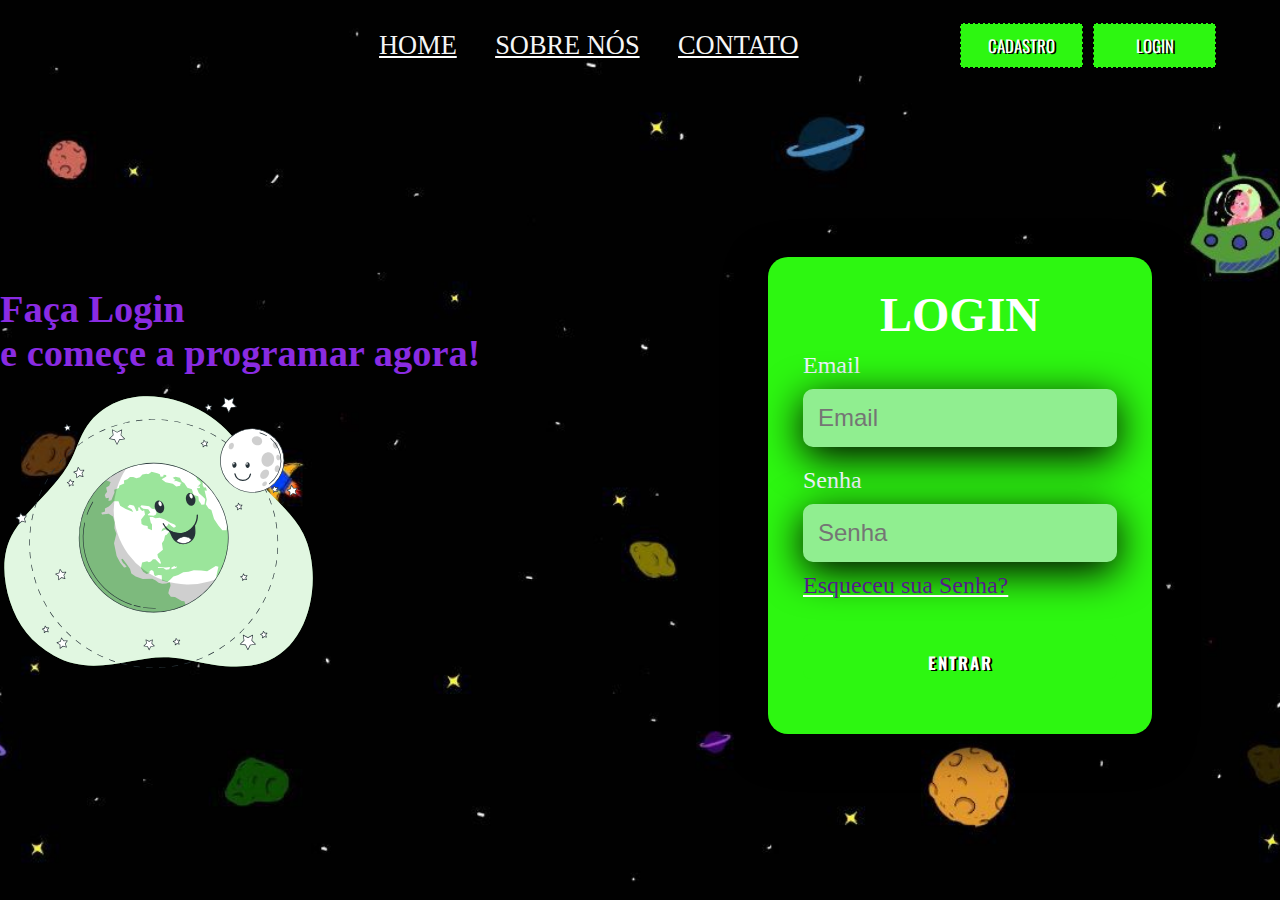
==== index.html @ e677e5da "Rename login.html to index.html" ====
<!DOCTYPE html>
<html lang="pt-br">

<head>
    <meta charset="UTF-8">
    <meta http-equiv="X-UA-Compatible" content="IE=edge">
    <meta name="viewport" content="width=device-width, initial-scale=1.0">
    <title>Login</title>
    <link rel="stylesheet" href="login.css">
</head>

<body onresize="mudarTamanho()">
    <nav class="nav1">
        <div class="logo" id="div-abrir">
            <span id="burguer" class="material-symbols-outlined" onclick="abrir()"><img src="menu.png"
                    alt=""></span>
        </div>

        <div class="topicos" id="itens">
            <a href="">
                <p>HOME</p>
            </a>
            <a href="">
                <p>SOBRE NÓS</p>
            </a>
            <a href="">
                <p>CONTATO</p>
            </a>
        </div>

        <div class="botoes">
            <button id="botao1">CADASTRO</button>
            <button id="botao2">LOGIN</button>
        </div>
    </nav>
    <main class="main-login">
       <div class="left-login">
        <h1>Faça Login<br>e começe a programar agora!
            <img src="earth-and-moon-animate.svg" class="left-login-image" alt="crianças">
        </h1>
       </div>

       <div class="right-login">
        <div class="card-login">
            <h1>LOGIN</h1>
            <div class="textfield">
                <label for="Email">Email</label>
                <input type="text" name="Email" placeholder="Email">
            </div>
            <div class="textfield">
                <label for="senha">Senha</label>
                <input type="password" name="senha" placeholder="Senha">
                <a href="" >Esqueceu sua Senha?</a>
            </div>
            <button class="btn-login">ENTRAR</button>
        </div>
       </div>

    </main>
    <script src="login.js"></script>
</body>























</html>
---- login.css ----
/* Fontes */

@import url("http://fonts.cdnfonts.com/css/gagalin");
@import url('https://fonts.googleapis.com/css2?family=Oswald&display=swap');

/* Fim Fontes */


/* Formatação Universal */
* {
  margin: 0px;
  padding: 0px;
  box-sizing: border-box;
}

body {
  background-image: url(fundo.jpeg);
  background-repeat: no-repeat;
  background-size: cover;
  background-position: center;
  font-size: 24px;
}
body *{
    box-sizing: border-box;
}
a {
  text-decoration-color: white;
}

button {
  text-shadow: 2px 1px 0px rgba(0, 0, 0, 1);
  font-family: 'Oswald', sans-serif;
  font-size: 0.7em;
  color: white;
  border: dashed black 1px;
  background-color: rgba(45, 247, 17, 255);
  height: 45px;
  width: 155px;
  margin-top: 5%;
}

button:hover {
  cursor: pointer;
  background-color: bisque;
  transition: 0.3s all;
}

/* Fim Formatação Universal */

/* Nav */
.nav1 {
  width: 100%;
  height: 10vh;
  display: flex;
  flex-direction: row;
  justify-content: space-between;
  align-items: center;
}


nav p {
  text-shadow: 2px 1px 0px rgba(0, 0, 0, 1);
  font-family: "Gagalin";
  font-size: 1.1em;
  color: whitesmoke;
}

.logo {
  height: 5vh;
  flex-direction: row;
  align-items: center;
  justify-content: center;
  margin-left: 6%;
}

.topicos {
  width: 50%;
  height: 5vh;
  display: flex;
  flex-direction: row;
  align-items: center;
  justify-content: center;
  gap: 6%;
  margin-left: 11%;
}

nav p:hover {
  transform: scale(1.1);
  transition: 0.2s all;
}

.botoes {
  width: 20%;
  height: 3vh;
  display: flex;
  flex-direction: row;
  align-items: center;
  column-gap: 10px;
  margin-right: 5%;
  margin-bottom: 1%;
}

span#burguer {
  display: none;
}

#itens{
  display: flex;
}


/* Main */

main{
    font-family: "Gagalin";
  height: 90vh;
  display: flex;
  justify-content: center;
  align-items: center;
}

.left-login{
    width: 50vw;
    height: 90vh;
    display: flex;
    justify-content: center;
    align-items: center;
}
.left-login >h1 {
    font-size: 3vw;
    color: blueviolet;
}

.left-login-image{
    width: 25vw;
}
.right-login{
    width: 50vw;
    height: 90vh;
    display: flex;
    justify-content: center;
    align-items: center;
}

.card-login{
    width: 60%;
    display: flex;
    justify-content: center;
    align-items: center;
    flex-direction: column;
    padding: 30px 35px;
    background: rgba(45, 247, 17, 255);
    border-radius: 20px;
    box-shadow: 0px 10px 40px;
}
.card-login > h1 {
    color: white;
    font-weight: 800px;
    margin: 0;
}

.textfield{
    width: 100%;
    display: flex;
    flex-direction: column;
    align-items: flex-start;
    justify-content: center;
    margin: 10px 0px;
}

.textfield > a{
    margin-top: 10px;
    font-size: 1,5vw;
}

.textfield > input{
    width: 100%;
    border: none;
    border-radius: 10px;
    padding: 15px;
    background: lightgreen;
    color: black;
    font-size: 18pt;
    box-shadow: 0px 10px 40px;
    outline: none;
    box-sizing: border-box;
}

.textfield > label {
    color: aliceblue;
    margin-bottom: 10px;
}

.btn-login{
    width: 100%;
    padding: 16px 0px;
    margin: 25px;
    border: none;
    border-radius: 8px;
    font-weight: 800;
    letter-spacing: 2px;
}


@media screen and (min-width: 320px) and (max-width: 920px) {


    .card-login{
        width: 100%;
    }

    .main-login{
        flex-direction: column;
    }

    .left-login > h1{
        display: none;
    }

    .left-login{
        width: 100%;
        height: auto;
    }

    .right-login{
        width: 100%;
        height: auto;
    }
  .topicos {
    display: none;
    flex-direction: column;
    position: relative;
    left: 6%;
    margin-top: 3%;
    margin-right: 45%;
  }

  span#burguer {
    display: flex;
  }

    #itens {
      display: none;
    }


  .nav1 {
    width: 100vw;
    height: 10vh;
    display: flex;
    align-items: center;
    flex-wrap: wrap;
  }

  nav p {
    font-size: 0.7em;
  }

  .logo {
    width: 48px;
    height: 48px;
    position: absolute;
  }

  h1,
  h2 {
    font-size: 2em;
  }

  p {
    margin: 3px;
    font-size: 0.7em;
    color: whitesmoke;
  }

  .botoes {
    width: 20%;
    justify-content: center;
    position: absolute;
    left: 68%;
  }

  .container-conteudo {
    display: flex;
    flex-direction: column;
    align-items: center;
    justify-content: center;
    height: 80vh;
  }

  .conteudo {
    display: flex;
    flex-direction: column;
    align-items: center;
    justify-content: center;
  }
}
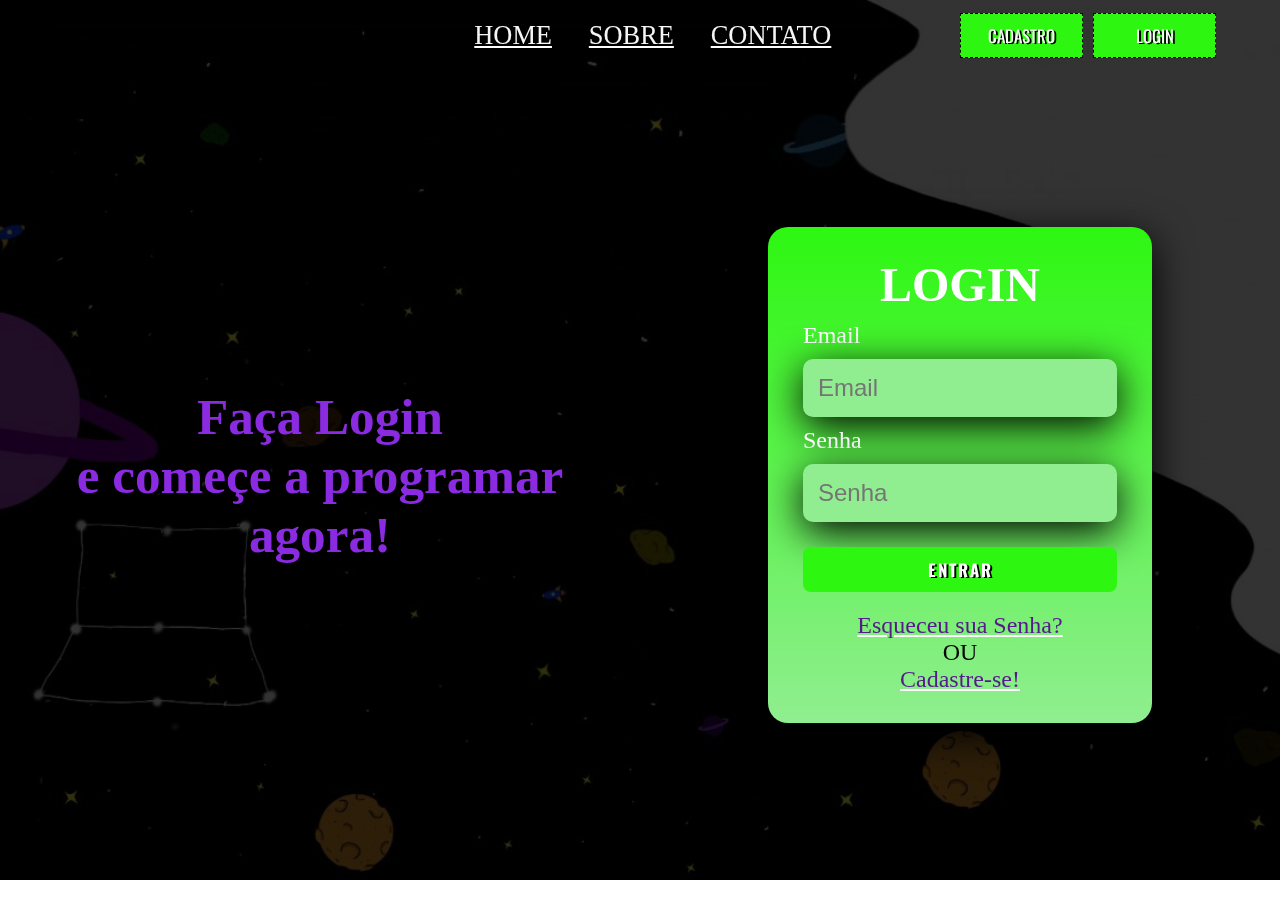
==== commit 4ad1468a: "Add files via upload" ====
--- a/index.html
+++ b/index.html
@@ -12,16 +12,16 @@
 <body onresize="mudarTamanho()">
     <nav class="nav1">
         <div class="logo" id="div-abrir">
-            <span id="burguer" class="material-symbols-outlined" onclick="abrir()"><img src="menu.png"
-                    alt=""></span>
+            <span id="burguer" class="material-symbols-outlined" onclick="abrir()"><img src="menu.png" alt=""
+                    id="imagemTroca"></span>
         </div>
 
         <div class="topicos" id="itens">
-            <a href="">
+            <a href="index.html">
                 <p>HOME</p>
             </a>
             <a href="">
-                <p>SOBRE NÓS</p>
+                <p>SOBRE</p>
             </a>
             <a href="">
                 <p>CONTATO</p>
@@ -34,52 +34,46 @@
         </div>
     </nav>
     <main class="main-login">
-       <div class="left-login">
-        <h1>Faça Login<br>e começe a programar agora!
-            <img src="earth-and-moon-animate.svg" class="left-login-image" alt="crianças">
-        </h1>
-       </div>
+        <div class="left-login">
+            <div class="lefttxt">
+                <h1>Faça Login<br>e começe a programar agora!</h1>
+            </div>
+        </div>
 
-       <div class="right-login">
-        <div class="card-login">
-            <h1>LOGIN</h1>
-            <div class="textfield">
-                <label for="Email">Email</label>
-                <input type="text" name="Email" placeholder="Email">
+        <div class="right-login">
+            <div class="card-login">
+                <h1>LOGIN</h1>
+                <form name="myform" method="post" onsubmit=" return validateform()">
+                <div class="textfield">
+                    <label for="Email">Email</label>
+                    <input type="text" name="Emailt" required placeholder="Email" id="Email">
+                </div>
+                <div class="textfield">
+                    <label for="senha">Senha</label>
+                    <input type="password" name="senha" placeholder="Senha" id="password">
+                </div>
+                <button class="btn-login" type="submit" onclick="validateform()" >ENTRAR</button>
+            </form>
+      
+                <a href="">Esqueceu sua Senha?</a>
+                <a>OU</a>
+                <a href="">Cadastre-se!</a>
             </div>
-            <div class="textfield">
-                <label for="senha">Senha</label>
-                <input type="password" name="senha" placeholder="Senha">
-                <a href="" >Esqueceu sua Senha?</a>
-            </div>
-            <button class="btn-login">ENTRAR</button>
         </div>
-       </div>
+    </main>
+    <!-- <footer>
+        <div class="lftsd">
+            <p> Olá </p>
+        </div>
+        <div class="cntsd">
+            <p> Olá </p>>
+        </div>
+        <div class="rgtsd">
+            <p> Olá </p>
+        </div>
+    </footer> -->
 
-    </main>
     <script src="login.js"></script>
 </body>
 
-
-
-
-
-
-
-
-
-
-
-
-
-
-
-
-
-
-
-
-
-
-
-</html>
+</html>--- a/login.css
+++ b/login.css
@@ -1,10 +1,9 @@
 /* Fontes */
 
 @import url("http://fonts.cdnfonts.com/css/gagalin");
-@import url('https://fonts.googleapis.com/css2?family=Oswald&display=swap');
+@import url("https://fonts.googleapis.com/css2?family=Oswald&display=swap");
 
 /* Fim Fontes */
-
 
 /* Formatação Universal */
 * {
@@ -14,17 +13,19 @@
 }
 
 body {
-  background-image: url(fundo.jpeg);
+  background-image: url(fundo2.jpeg);
   background-repeat: no-repeat;
   background-size: cover;
   background-position: center;
   font-size: 24px;
-}
-body *{
-    box-sizing: border-box;
+  backdrop-filter: brightness(20%);
+}
+body * {
+  box-sizing: border-box;
 }
 a {
   text-decoration-color: white;
+
 }
 
 button {
@@ -41,7 +42,7 @@
 
 button:hover {
   cursor: pointer;
-  background-color: bisque;
+  background-color: lightgreen;
   transition: 0.3s all;
 }
 
@@ -50,38 +51,37 @@
 /* Nav */
 .nav1 {
   width: 100%;
-  height: 10vh;
-  display: flex;
-  flex-direction: row;
-  justify-content: space-between;
-  align-items: center;
-}
-
+    height: 70px;
+    display: flex;
+    flex-direction: row;
+    justify-content: space-between;
+    align-items: center;
+}
 
 nav p {
   text-shadow: 2px 1px 0px rgba(0, 0, 0, 1);
-  font-family: "Gagalin";
-  font-size: 1.1em;
-  color: whitesmoke;
+    font-family: "Gagalin";
+    font-size: 1.1em;
+    color: whitesmoke;
 }
 
 .logo {
   height: 5vh;
-  flex-direction: row;
-  align-items: center;
-  justify-content: center;
-  margin-left: 6%;
+    flex-direction: row;
+    align-items: center;
+    justify-content: center;
+    margin-left: 6%;
 }
 
 .topicos {
   width: 50%;
-  height: 5vh;
-  display: flex;
-  flex-direction: row;
-  align-items: center;
-  justify-content: center;
-  gap: 6%;
-  margin-left: 11%;
+    height: 5vh;
+    display: flex;
+    flex-direction: row;
+    align-items: center;
+    justify-content: center;
+    gap: 6%;
+    margin-left: 21%;
 }
 
 nav p:hover {
@@ -91,144 +91,153 @@
 
 .botoes {
   width: 20%;
-  height: 3vh;
-  display: flex;
-  flex-direction: row;
-  align-items: center;
-  column-gap: 10px;
-  margin-right: 5%;
-  margin-bottom: 1%;
+    height: 3vh;
+    display: flex;
+    flex-direction: row;
+    align-items: center;
+    column-gap: 10px;
+    margin-right: 5%;
+    margin-bottom: 1%;
 }
 
 span#burguer {
   display: none;
 }
 
-#itens{
-  display: flex;
-}
-
+#itens {
+  display: flex;
+}
 
 /* Main */
 
-main{
-    font-family: "Gagalin";
+main {
+  font-family: "Gagalin";
   height: 90vh;
   display: flex;
   justify-content: center;
   align-items: center;
 }
 
-.left-login{
-    width: 50vw;
-    height: 90vh;
-    display: flex;
-    justify-content: center;
-    align-items: center;
-}
-.left-login >h1 {
-    font-size: 3vw;
-    color: blueviolet;
-}
-
-.left-login-image{
-    width: 25vw;
-}
-.right-login{
-    width: 50vw;
-    height: 90vh;
-    display: flex;
-    justify-content: center;
-    align-items: center;
-}
-
-.card-login{
+.left-login {
+  width: 50vw;
+  height: 90vh;
+  display: flex;
+  justify-content: center;
+  align-items: center;
+}
+.left-login > h1 {
+  font-size: 3vw;
+  color: blueviolet;
+}
+
+.lefttxt {
+  align-self: center;
+  text-align: center;
+  justify-content: center;
+  color: blueviolet;
+  font-size: 2vw;
+}
+.left-login-image {
+  width: 25vw;
+}
+.right-login {
+  width: 50vw;
+  height: 90vh;
+  display: flex;
+  justify-content: center;
+  align-items: center;
+}
+
+.card-login {
+  width: 60%;
+  display: flex;
+  justify-content: center;
+  align-items: center;
+  flex-direction: column;
+  padding: 30px 35px;
+  /* background: rgba(45, 247, 17, 255); */
+  background: linear-gradient(rgb(45, 247, 17, 255), lightgreen);
+  border-radius: 20px;
+  box-shadow: 0px 10px 40px;
+}
+.card-login > h1 {
+  color: white;
+  font-weight: 800px;
+  margin: 0;
+}
+
+.card-login > a {
+  text-align: center;
+}
+
+.textfield {
+  width: 100%;
+  display: flex;
+  flex-direction: column;
+  align-items: flex-start;
+  justify-content: center;
+  margin: 10px 0px;
+}
+
+.textfield > a {
+  margin-top: 10px;
+  font-size: 1, 5vw;
+}
+
+.textfield > input {
+  width: 100%;
+  border: none;
+  border-radius: 10px;
+  padding: 15px;
+  background: lightgreen;
+  color: black;
+  font-size: 18pt;
+  box-shadow: 0px 10px 40px;
+  outline: none;
+  box-sizing: border-box;
+}
+
+.textfield > label {
+  color: white;
+  margin-bottom: 10px;
+}
+
+.btn-login {
+  width: 100%;
+  /* padding: 16px 0px; */
+ margin-bottom: 20px;
+  border: none;
+  border-radius: 8px;
+  font-weight: 800;
+  letter-spacing: 2px;
+}
+
+@media screen and (min-width: 320px) and (max-width: 1080px) {
+  .card-login {
     width: 60%;
-    display: flex;
-    justify-content: center;
-    align-items: center;
+  }
+
+  .main-login {
     flex-direction: column;
-    padding: 30px 35px;
-    background: rgba(45, 247, 17, 255);
-    border-radius: 20px;
-    box-shadow: 0px 10px 40px;
-}
-.card-login > h1 {
-    color: white;
-    font-weight: 800px;
-    margin: 0;
-}
-
-.textfield{
+  }
+
+  .left-login > .lefttxt {
+    display: none;
+  }
+
+  .left-login {
     width: 100%;
-    display: flex;
-    flex-direction: column;
-    align-items: flex-start;
-    justify-content: center;
-    margin: 10px 0px;
-}
-
-.textfield > a{
-    margin-top: 10px;
-    font-size: 1,5vw;
-}
-
-.textfield > input{
+    height: auto;
+  }
+
+  .right-login {
     width: 100%;
-    border: none;
-    border-radius: 10px;
-    padding: 15px;
-    background: lightgreen;
-    color: black;
-    font-size: 18pt;
-    box-shadow: 0px 10px 40px;
-    outline: none;
-    box-sizing: border-box;
-}
-
-.textfield > label {
-    color: aliceblue;
-    margin-bottom: 10px;
-}
-
-.btn-login{
-    width: 100%;
-    padding: 16px 0px;
-    margin: 25px;
-    border: none;
-    border-radius: 8px;
-    font-weight: 800;
-    letter-spacing: 2px;
-}
-
-
-@media screen and (min-width: 320px) and (max-width: 920px) {
-
-
-    .card-login{
-        width: 100%;
-    }
-
-    .main-login{
-        flex-direction: column;
-    }
-
-    .left-login > h1{
-        display: none;
-    }
-
-    .left-login{
-        width: 100%;
-        height: auto;
-    }
-
-    .right-login{
-        width: 100%;
-        height: auto;
-    }
+    height: auto;
+  }
+
   .topicos {
     display: none;
-    flex-direction: column;
+    flex-direction: row;
     position: relative;
     left: 6%;
     margin-top: 3%;
@@ -239,10 +248,9 @@
     display: flex;
   }
 
-    #itens {
-      display: none;
-    }
-
+  #itens {
+    display: none;
+  }
 
   .nav1 {
     width: 100vw;
@@ -253,7 +261,7 @@
   }
 
   nav p {
-    font-size: 0.7em;
+    font-size: 1em;
   }
 
   .logo {
@@ -294,4 +302,37 @@
     align-items: center;
     justify-content: center;
   }
-}+
+  #password {
+    font-size: 15px;
+  }
+
+  #Email {
+    font-size: 15px;
+  }
+  footer {
+    width: 100vw;
+    height: 10vh;
+    display: flex;
+    flex-direction: row;
+    justify-content: space-between;
+    align-items: center;
+  }
+
+  .lftsd {
+    width: 33vw;
+    height: 10vh;
+    display: flex;
+    justify-content: center;
+  }
+  .cntsd {
+    width: 33vw;
+    height: 10vh;
+    display: flex;
+    justify-content: center;
+  }
+  .rgtsd {
+    width: 33vw;
+    height: 10vh;
+  }
+}
